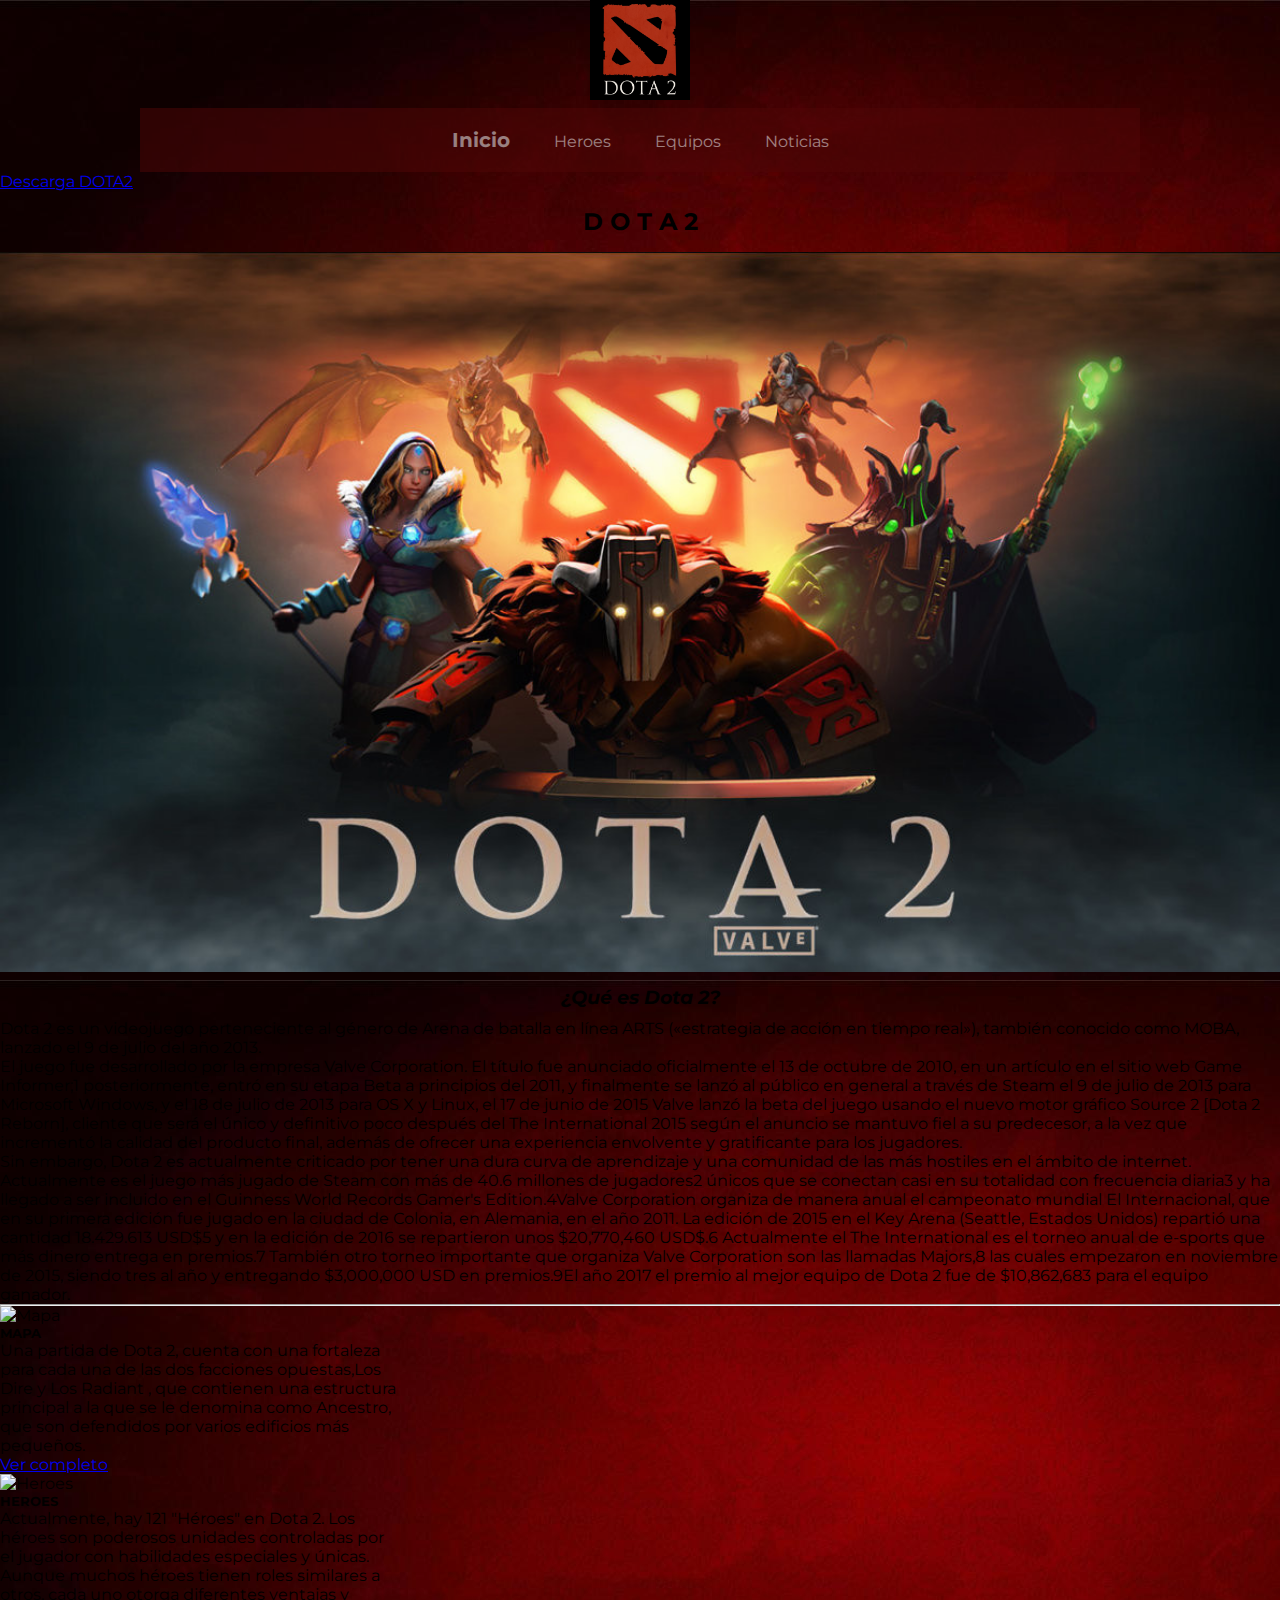
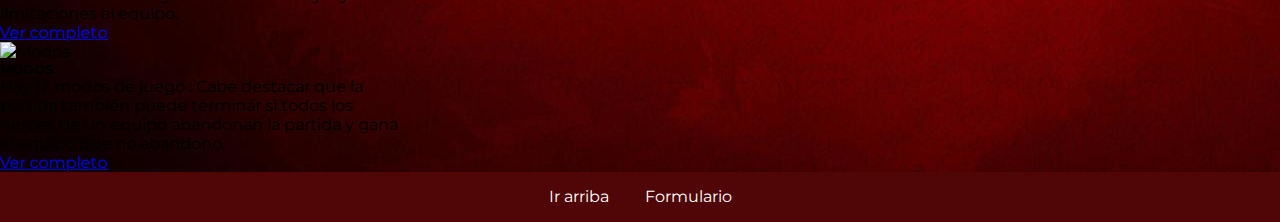
==== index.html @ de354e96 "arreglo de MAPA" ====
<!DOCTYPE html>
<html lang="en">
<head>
    <link rel="stylesheet" href="css/animate.css">
    <meta name="description" content="Informacion sobre DOTA2, descarga, modos de juego, mapa y mas contenido">
    <meta name="keywords" content="DOTA2, MapaDota2, ModosDeJuego, noticias, informacion del juego">
    <meta charset="UTF-8">
    <meta http-equiv="X-UA-Compatible" content="IE=edge">
    <meta name="viewport" content="width=device-width, initial-scale=1.0">
    <title>DOTA 2</title>
    <link rel="icon" href="imagenes/favicon-32x32.png" type="image/ico">
    <link href="https://cdn.jsdelivr.net/npm/bootstrap@5.1.1/dist/css/bootstrap.min.css" rel="stylesheet" integrity="sha384-F3w7mX95PdgyTmZZMECAngseQB83DfGTowi0iMjiWaeVhAn4FJkqJByhZMI3AhiU" crossorigin="anonymous">
    <link rel="stylesheet" href="css/estilo.css">
    <link rel="preconnect" href="https://fonts.googleapis.com">
<link rel="preconnect" href="https://fonts.gstatic.com" crossorigin>
<link href="https://fonts.googleapis.com/css2?family=Montserrat:wght@200&display=swap" rel="stylesheet">
</head>
<body>
    <div id="container">
        <headerid="top">
            <h1><a href="index.html"><img src="imagenes/logo.jpg" width="100px" alt=""DOTA2></a></h1>
        </header>
            <nav class="menu">
            <ul class="menu__ul">
                <li class="menu__li--activo menu__li"><a href="index.html">Inicio</a> </li>
                <li class="menu__li"><a href="heroes.html">Heroes</a>
                <ul class="submenu">
                    <li class="menu__li"><a href="items.html">Items</a></li>
                </ul></li>
                <li class="menu__li"><a href="equipos.html">Equipos</a></li>
                <li class="menu__li"><a href="noticias.html">Noticias</a>
                <ul class="submenu">
                    <li class="menu__li"><a href="parches.html">Parches</a></li>
                </ul>
                </li>
            </ul>
        </nav>
        <a class="position-absolute top-0 start-0 btn btn-danger btn-primary" href="https://store.steampowered.com/app/570/Dota_2/" target=”_blank” role="button">Descarga DOTA2</a>
    <div class="clearfix" ></div>
</div>
<main>
    <div class="container">
        <div>
           <h2 class="col-12 text-white fs-1 fw-bold">D O T A 2</h2>
           <img src="imagenes/dota2inicio.jpg" width="100%" alt="DOTA 2 IMAGEN">
           <h3 class="text-white"><em>¿Qué es Dota 2?</em></h3>
           <p class="text-white">Dota 2 es un videojuego perteneciente al género de Arena de batalla en línea ARTS («estrategia de acción en tiempo real»), también conocido como MOBA, lanzado el 9 de julio del año 2013. </p>
           <p class="text-white">El juego fue desarrollado por la empresa Valve Corporation. El título fue anunciado oficialmente el 13 de octubre de 2010, en un artículo en el sitio web Game Informer;1​ posteriormente, entró en su etapa Beta a principios del 2011, y finalmente se lanzó al público en general a través de Steam el 9 de julio de 2013 para Microsoft Windows, y el 18 de julio de 2013 para OS X y Linux, el 17 de junio de 2015 Valve lanzó la beta del juego usando el nuevo motor gráfico Source 2 [Dota 2 Reborn], cliente que será el único y definitivo poco después del The International 2015 según el anuncio se mantuvo fiel a su predecesor, a la vez que incrementó la calidad del producto final, además de ofrecer una experiencia envolvente y gratificante para los jugadores.</p>
           <p class="text-white">Sin embargo, Dota 2 es actualmente criticado por tener una dura curva de aprendizaje y una comunidad de las más hostiles en el ámbito de internet. Actualmente es el juego más jugado de Steam con más de 40.6 millones de jugadores2​ únicos que se conectan casi en su totalidad con frecuencia diaria3​ y ha llegado a ser incluido en el Guinness World Records Gamer's Edition.4​Valve Corporation organiza de manera anual el campeonato mundial El Internacional, que en su primera edición fue jugado en la ciudad de Colonia, en Alemania, en el año 2011. La edición de 2015 en el Key Arena (Seattle, Estados Unidos) repartió una cantidad 18.429.613 USD$5​ y en la edición de 2016 se repartieron unos $20,770,460 USD$.6​ Actualmente el The International es el torneo anual de e-sports que más dinero entrega en premios.7​ También otro torneo importante que organiza Valve Corporation son las llamadas Majors,8​ las cuales empezaron en noviembre de 2015, siendo tres al año y entregando $3,000,000 USD en premios.9​El año 2017 el premio al mejor equipo de Dota 2 fue de $10,862,683 para el equipo ganador.</p>
        </div>
        <hr>
    </div>
    <div class="container">
        <div class="row">
        <div class="card bg-dark text-white mx-3 px-3 my-3 py-3" style="width: 25rem;">
            <img src="./imageneS/Minimap_7.29.png"  class="card-img-top" alt="Mapa">
            <div class="card-body">
              <h5 class="card-title text-danger text-decoration-underline fw-bold">MAPA</h5>
              <p class="card-text">Una partida de Dota 2, cuenta con una fortaleza para cada una de las dos facciones opuestas,Los Dire y Los Radiant , que contienen una estructura principal a la que se le denomina como Ancestro, que son defendidos por varios edificios más pequeños.</p>
              <a href="#" class="btn btn-danger">Ver completo</a>
            </div>
          </div>
        <div class="card bg-dark text-white mx-3 px-3 my-3 py-3" style="width: 25rem;">
            <img src="imagenes/heroesxd.png" class="card-img-top" width="100%" alt="Heroes">
            <div class="card-body">
              <h5 class="card-title text-danger text-decoration-underline fw-bold">HEROES</h5>
              <p class="card-text">Actualmente, hay 121 "Héroes" en Dota 2. Los héroes son poderosos unidades controladas por el jugador con habilidades especiales y únicas. Aunque muchos héroes tienen roles similares a otros, cada uno otorga diferentes ventajas y limitaciones al equipo.</p>
              <a href="#" class="btn btn-danger">Ver completo</a>
            </div>
          </div>
          <div class="card bg-dark text-white mx-3 px-3 my-3 py-3" style="width: 25rem;">
            <img src="imagenes/UNDERLORDSpng.png" class="card-img-top" alt="Modos">
            <div class="card-body">
              <h5 class="card-title text-danger text-decoration-underline fw-bold">MODOS</h5>
              <p class="card-text">Hay 12 modos de juego :
                Cabe destacar que la partida también puede terminar si todos los héroes de un equipo abandonan la partida y gana el equipo que no abandono.</p>
              <a href="#" class="btn btn-danger">Ver completo</a>
            </div>
          </div>
        </div>
    </div>
      
</main>
<footer>
    <a href="#top">Ir arriba</a>
    <a href="formulario.html">Formulario</a>
  </footer>
<script src="https://cdn.jsdelivr.net/npm/bootstrap@5.1.1/dist/js/bootstrap.bundle.min.js" integrity="sha384-/bQdsTh/da6pkI1MST/rWKFNjaCP5gBSY4sEBT38Q/9RBh9AH40zEOg7Hlq2THRZ" crossorigin="anonymous"></script>
<script src="js/wow.min.js"></script>
<script>
new WOW().init();
</script>
</body>
</html>
---- css/estilo.css ----
* {
  margin: 0;
  padding: 0;
  box-sizing: border-box; }

body {
  font-family: 'Montserrat', sans-serif;
  background: url("../imagenes/fondorojoynegro.jpg"); }
  body .scale {
    transition: all 3s ease;
    border: black 2px solid; }
  body .scale:hover {
    transform: scale(1.3, 1.3);
    border-radius: 30%; }
  body h1 {
    text-align: center; }
  body .menu {
    list-style: none;
    opacity: .5;
    padding: 0;
    background: #500606;
    width: 90%;
    max-width: 1000px;
    margin: auto;
    text-align: center; }
    body .menu .menu__li--activo {
      font-weight: bolder;
      font-size: 20px; }
  body .menu li a {
    text-decoration: none;
    color: white;
    padding: 20px;
    display: inline-block;
    transition: all 500ms ease; }
  body .menu li {
    display: inline-block;
    text-align: center;
    position: relative; }
  body .menu li a:hover {
    color: white;
    background-color: tomato;
    border-radius: 100%;
    transition: all .3s; }
  body .menu .submenu {
    background: #500606;
    box-shadow: 3px 10px 10px;
    display: none; }
  body .menu .submenu li a {
    line-height: 50px; }
  body .menu ul li a:hover + ul, body .menu .submenu:hover {
    display: block;
    position: absolute; }

main .article {
  color: white;
  text-align: center; }

main .equipos {
  display: flex;
  flex-direction: row;
  flex-wrap: wrap;
  justify-content: space-around;
  padding: 1.5rem;
  margin: 1rem; }

main .equipos img {
  width: 250px;
  height: 150px;
  border: 2px double #949494;
  opacity: .4; }

main .equipos img:hover {
  opacity: 1;
  border: solid 2px white;
  transition: 0.5s; }

main .scale {
  transition: all 3s ease;
  border: black 2px solid; }

main .scale:hover {
  transform: scale(1.5, 1.5);
  border-radius: 30%; }

main .container {
  align-items: center; }
  main .container h2 {
    text-align: center;
    padding: 1rem;
    font-weight: bolder; }
  main .container h3 {
    text-align: center;
    padding: 10px;
    font-weight: bolder; }

main .parches {
  width: 90%;
  max-width: 1000px;
  margin: 20px auto;
  display: grid;
  grid-template-columns: 1fr 1fr 1fr;
  grid-template-rows: 1fr 4fr 1fr;
  grid-template-areas: "primero segundo tercero";
  grid-gap: 10px; }

main .primero {
  grid-area: primero;
  background-color: #8d0404;
  border-radius: 5px;
  padding: 1rem;
  color: white; }

main .segundo {
  grid-area: segundo;
  background-color: #bf0606;
  border-radius: 5px;
  padding: 1rem;
  color: white; }

main .tercero {
  grid-area: tercero;
  background-color: #fa0303;
  border-radius: 5px;
  padding: 1rem;
  color: white; }

main h1 {
  color: white;
  margin: 1px;
  padding: 5px; }

footer {
  text-align: center;
  height: 50px;
  line-height: 50px;
  background-color: #500606; }
  footer a {
    text-decoration: none;
    color: white;
    padding: 1rem; }

#formulario {
  color: white; }
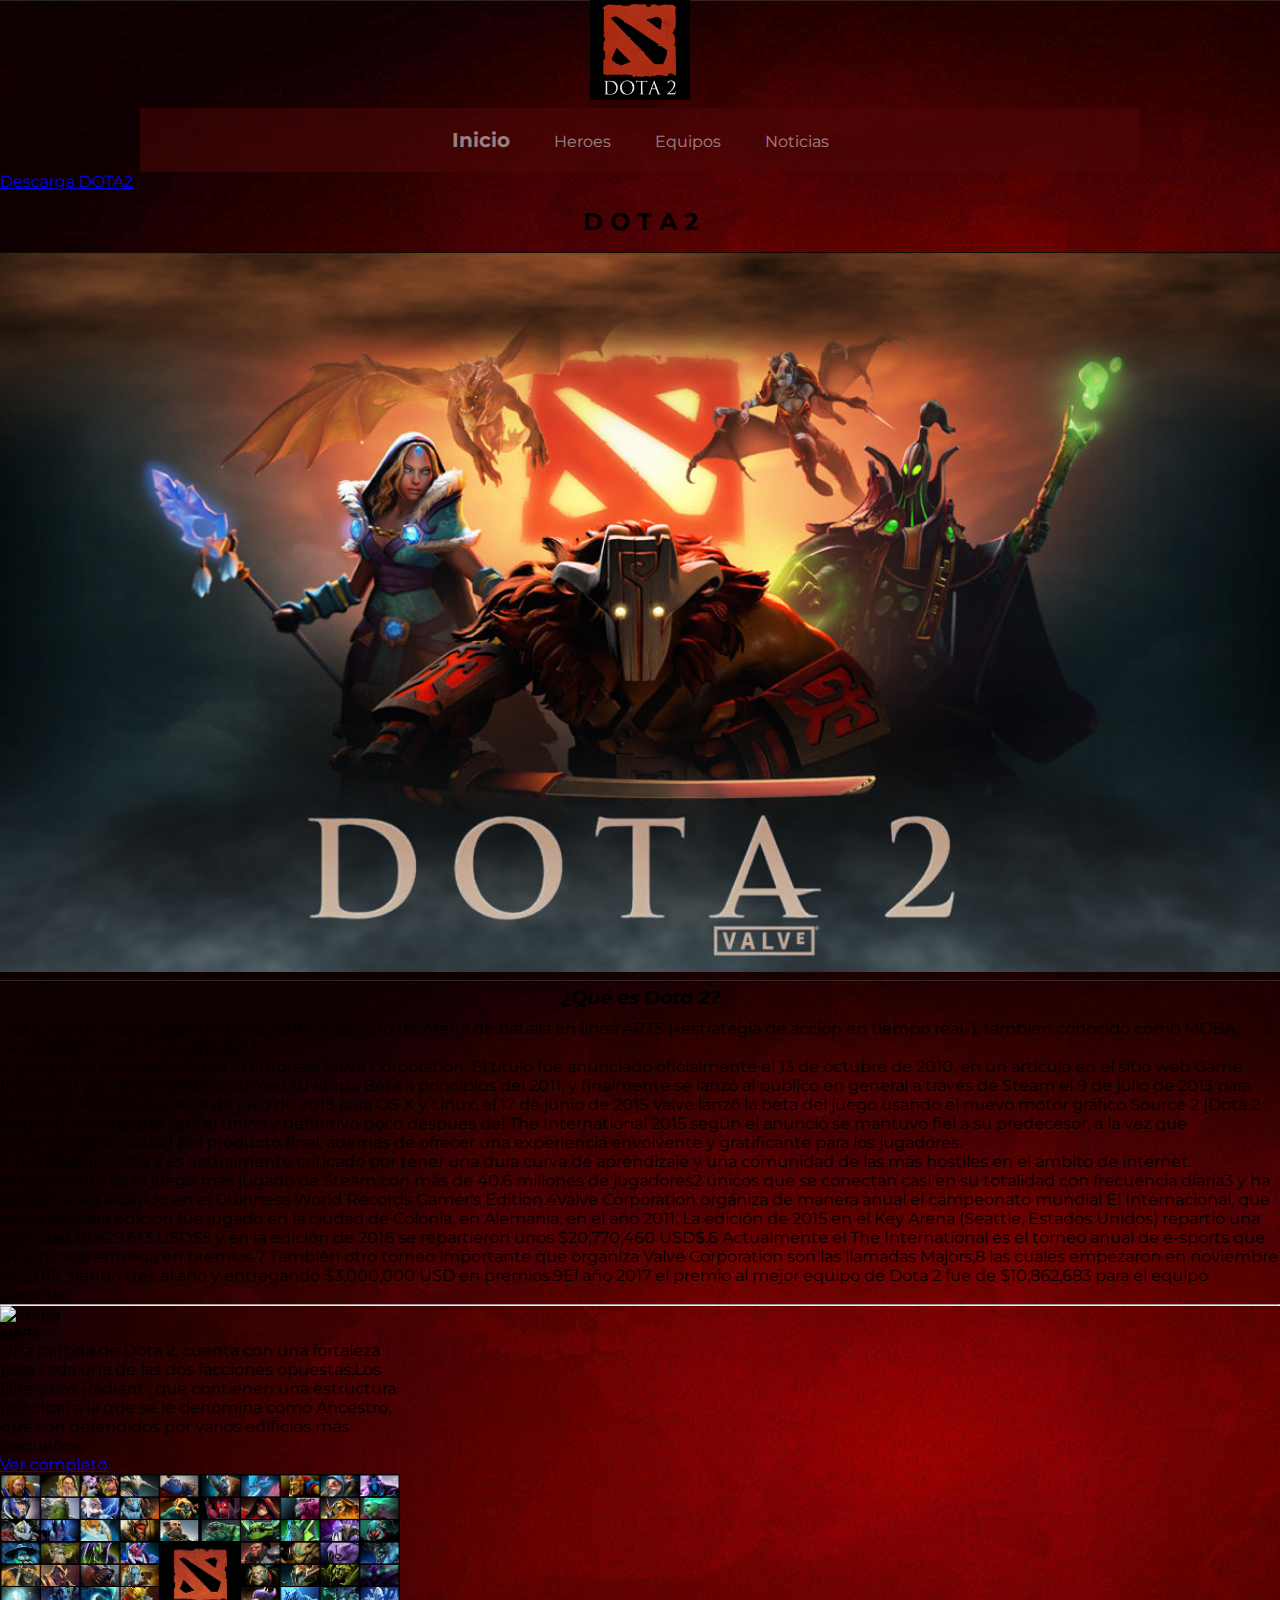
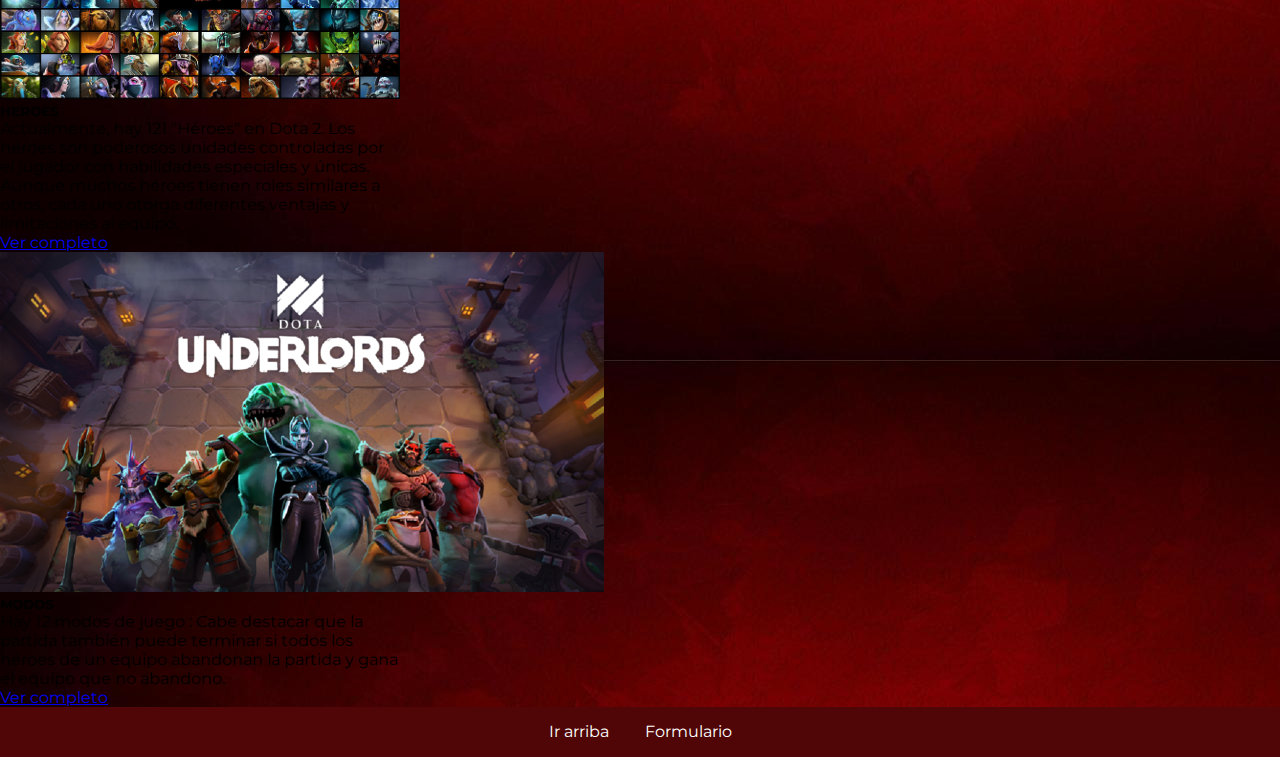
==== commit bae9ccf8: "avances y cambios" ====
--- a/index.html
+++ b/index.html
@@ -53,7 +53,7 @@
     <div class="container">
         <div class="row">
         <div class="card bg-dark text-white mx-3 px-3 my-3 py-3" style="width: 25rem;">
-            <img src="./imageneS/Minimap_7.29.png"  class="card-img-top" alt="Mapa">
+            <img src="imageneS/Minimap_7.29.png"  class="card-img-top" alt="Mapa">
             <div class="card-body">
               <h5 class="card-title text-danger text-decoration-underline fw-bold">MAPA</h5>
               <p class="card-text">Una partida de Dota 2, cuenta con una fortaleza para cada una de las dos facciones opuestas,Los Dire y Los Radiant , que contienen una estructura principal a la que se le denomina como Ancestro, que son defendidos por varios edificios más pequeños.</p>
@@ -91,4 +91,4 @@
 new WOW().init();
 </script>
 </body>
-</html>
+</html>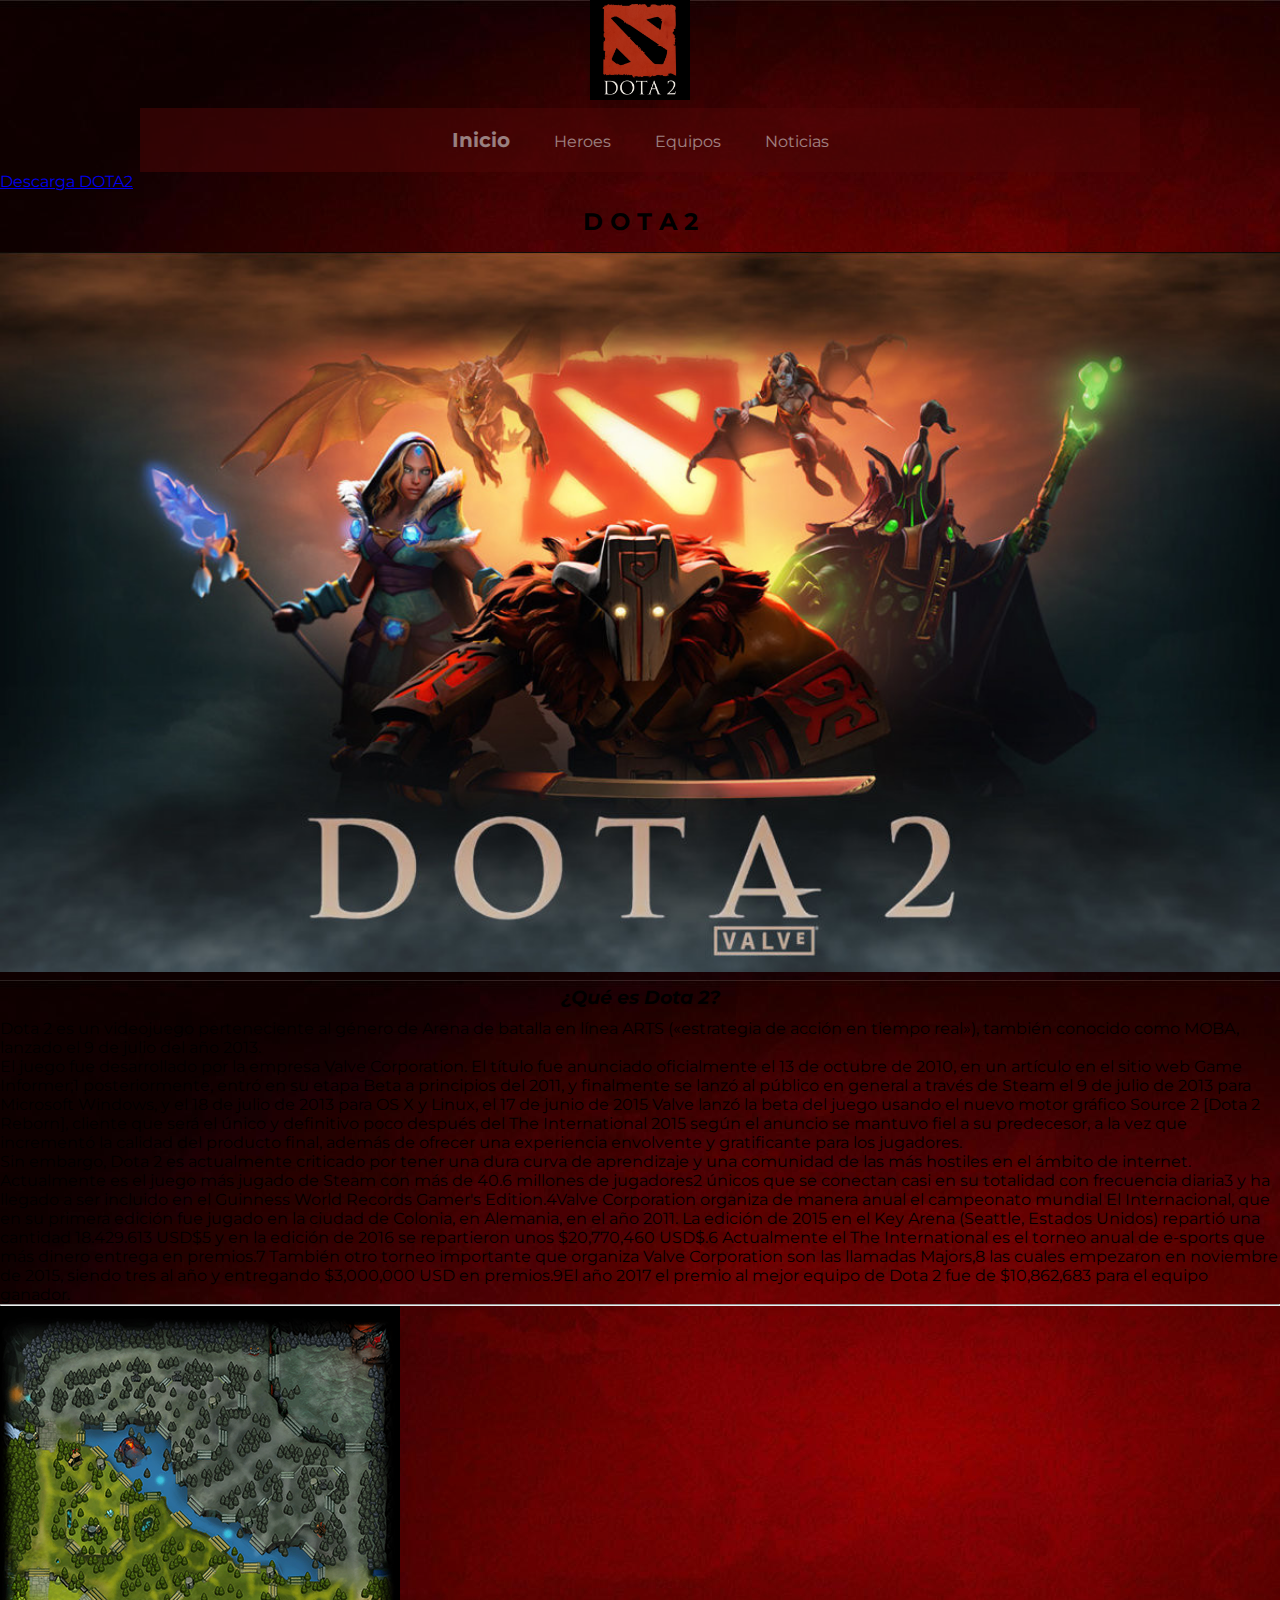
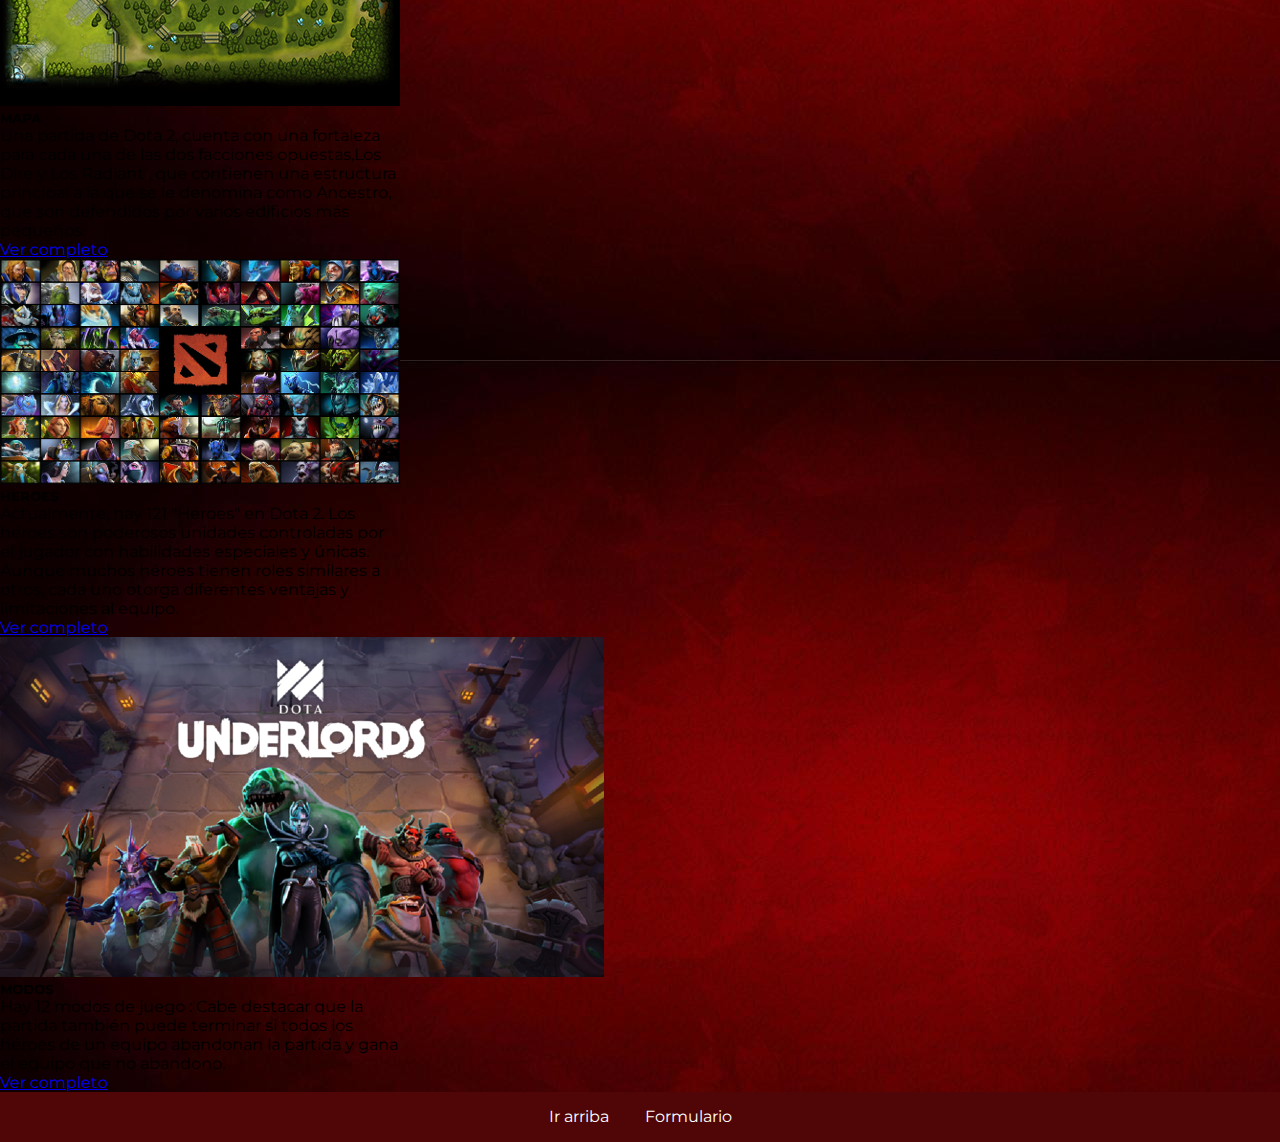
==== commit 5d4a4dbf: "cambios para entrega final" ====
--- a/index.html
+++ b/index.html
@@ -1,32 +1,28 @@
 <!DOCTYPE html>
-<html lang="en">
+<html lang="es">
 <head>
-    <link rel="stylesheet" href="css/animate.css">
     <meta name="description" content="Informacion sobre DOTA2, descarga, modos de juego, mapa y mas contenido">
     <meta name="keywords" content="DOTA2, MapaDota2, ModosDeJuego, noticias, informacion del juego">
     <meta charset="UTF-8">
     <meta http-equiv="X-UA-Compatible" content="IE=edge">
     <meta name="viewport" content="width=device-width, initial-scale=1.0">
-    <title>DOTA 2</title>
     <link rel="icon" href="imagenes/favicon-32x32.png" type="image/ico">
     <link href="https://cdn.jsdelivr.net/npm/bootstrap@5.1.1/dist/css/bootstrap.min.css" rel="stylesheet" integrity="sha384-F3w7mX95PdgyTmZZMECAngseQB83DfGTowi0iMjiWaeVhAn4FJkqJByhZMI3AhiU" crossorigin="anonymous">
     <link rel="stylesheet" href="css/estilo.css">
     <link rel="preconnect" href="https://fonts.googleapis.com">
-<link rel="preconnect" href="https://fonts.gstatic.com" crossorigin>
-<link href="https://fonts.googleapis.com/css2?family=Montserrat:wght@200&display=swap" rel="stylesheet">
+    <link rel="preconnect" href="https://fonts.gstatic.com" crossorigin>
+    <link href="https://fonts.googleapis.com/css2?family=Montserrat:wght@200&display=swap" rel="stylesheet">
+    <title>DOTA 2</title>
 </head>
 <body>
     <div id="container">
-        <headerid="top">
-            <h1><a href="index.html"><img src="imagenes/logo.jpg" width="100px" alt=""DOTA2></a></h1>
+        <header id="top">
+            <h1><a href="index.html"><img src="imagenes/logo.jpg" width="100px" alt="DOTA2"></a></h1>
         </header>
             <nav class="menu">
             <ul class="menu__ul">
                 <li class="menu__li--activo menu__li"><a href="index.html">Inicio</a> </li>
-                <li class="menu__li"><a href="heroes.html">Heroes</a>
-                <ul class="submenu">
-                    <li class="menu__li"><a href="items.html">Items</a></li>
-                </ul></li>
+                <li class="menu__li"><a href="heroes.html">Heroes</a></li>
                 <li class="menu__li"><a href="equipos.html">Equipos</a></li>
                 <li class="menu__li"><a href="noticias.html">Noticias</a>
                 <ul class="submenu">
@@ -35,14 +31,13 @@
                 </li>
             </ul>
         </nav>
-        <a class="position-absolute top-0 start-0 btn btn-danger btn-primary" href="https://store.steampowered.com/app/570/Dota_2/" target=”_blank” role="button">Descarga DOTA2</a>
-    <div class="clearfix" ></div>
+        <a class="position-absolute top-0 start-0 btn btn-danger" href="https://store.steampowered.com/app/570/Dota_2/" target=”_blank” role="button">Descarga DOTA2</a>
 </div>
 <main>
     <div class="container">
         <div>
-           <h2 class="col-12 text-white fs-1 fw-bold">D O T A 2</h2>
-           <img src="imagenes/dota2inicio.jpg" width="100%" alt="DOTA 2 IMAGEN">
+           <h2 class="text-white fs-1 fw-bold">D O T A 2</h2>
+           <img src="./imagenes/dota2inicio.jpg" width="100%" alt="DOTA 2 IMAGEN">
            <h3 class="text-white"><em>¿Qué es Dota 2?</em></h3>
            <p class="text-white">Dota 2 es un videojuego perteneciente al género de Arena de batalla en línea ARTS («estrategia de acción en tiempo real»), también conocido como MOBA, lanzado el 9 de julio del año 2013. </p>
            <p class="text-white">El juego fue desarrollado por la empresa Valve Corporation. El título fue anunciado oficialmente el 13 de octubre de 2010, en un artículo en el sitio web Game Informer;1​ posteriormente, entró en su etapa Beta a principios del 2011, y finalmente se lanzó al público en general a través de Steam el 9 de julio de 2013 para Microsoft Windows, y el 18 de julio de 2013 para OS X y Linux, el 17 de junio de 2015 Valve lanzó la beta del juego usando el nuevo motor gráfico Source 2 [Dota 2 Reborn], cliente que será el único y definitivo poco después del The International 2015 según el anuncio se mantuvo fiel a su predecesor, a la vez que incrementó la calidad del producto final, además de ofrecer una experiencia envolvente y gratificante para los jugadores.</p>
@@ -53,7 +48,7 @@
     <div class="container">
         <div class="row">
         <div class="card bg-dark text-white mx-3 px-3 my-3 py-3" style="width: 25rem;">
-            <img src="imageneS/Minimap_7.29.png"  class="card-img-top" alt="Mapa">
+            <img src="./imagenes/Minimap_7.29.png"  class="card-img-top" alt="Mapa">
             <div class="card-body">
               <h5 class="card-title text-danger text-decoration-underline fw-bold">MAPA</h5>
               <p class="card-text">Una partida de Dota 2, cuenta con una fortaleza para cada una de las dos facciones opuestas,Los Dire y Los Radiant , que contienen una estructura principal a la que se le denomina como Ancestro, que son defendidos por varios edificios más pequeños.</p>
@@ -61,7 +56,7 @@
             </div>
           </div>
         <div class="card bg-dark text-white mx-3 px-3 my-3 py-3" style="width: 25rem;">
-            <img src="imagenes/heroesxd.png" class="card-img-top" width="100%" alt="Heroes">
+            <img src="./imagenes/heroesxd.png" class="card-img-top" width="100%" alt="Heroes">
             <div class="card-body">
               <h5 class="card-title text-danger text-decoration-underline fw-bold">HEROES</h5>
               <p class="card-text">Actualmente, hay 121 "Héroes" en Dota 2. Los héroes son poderosos unidades controladas por el jugador con habilidades especiales y únicas. Aunque muchos héroes tienen roles similares a otros, cada uno otorga diferentes ventajas y limitaciones al equipo.</p>
@@ -69,7 +64,7 @@
             </div>
           </div>
           <div class="card bg-dark text-white mx-3 px-3 my-3 py-3" style="width: 25rem;">
-            <img src="imagenes/UNDERLORDSpng.png" class="card-img-top" alt="Modos">
+            <img src="./imagenes/UNDERLORDSpng.png" class="card-img-top" alt="Modos">
             <div class="card-body">
               <h5 class="card-title text-danger text-decoration-underline fw-bold">MODOS</h5>
               <p class="card-text">Hay 12 modos de juego :
@@ -86,9 +81,5 @@
     <a href="formulario.html">Formulario</a>
   </footer>
 <script src="https://cdn.jsdelivr.net/npm/bootstrap@5.1.1/dist/js/bootstrap.bundle.min.js" integrity="sha384-/bQdsTh/da6pkI1MST/rWKFNjaCP5gBSY4sEBT38Q/9RBh9AH40zEOg7Hlq2THRZ" crossorigin="anonymous"></script>
-<script src="js/wow.min.js"></script>
-<script>
-new WOW().init();
-</script>
 </body>
-</html>+</html>
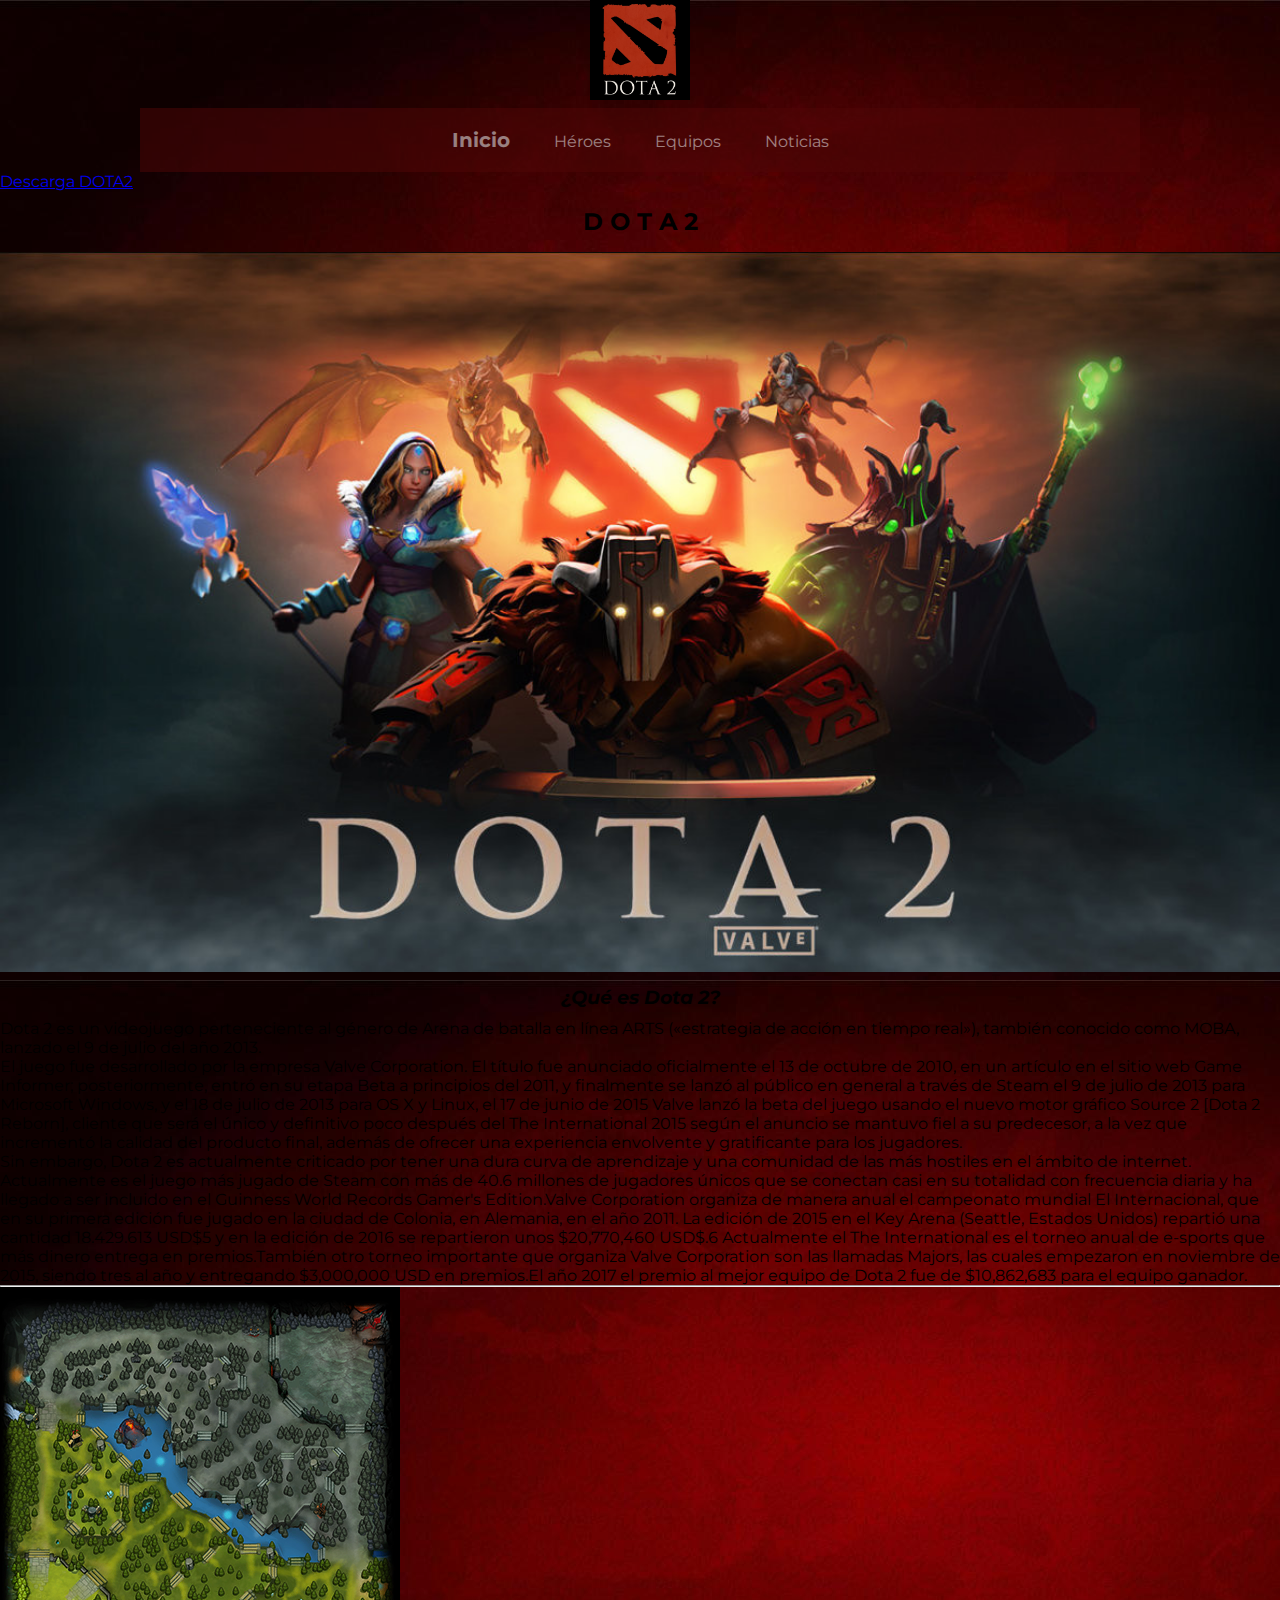
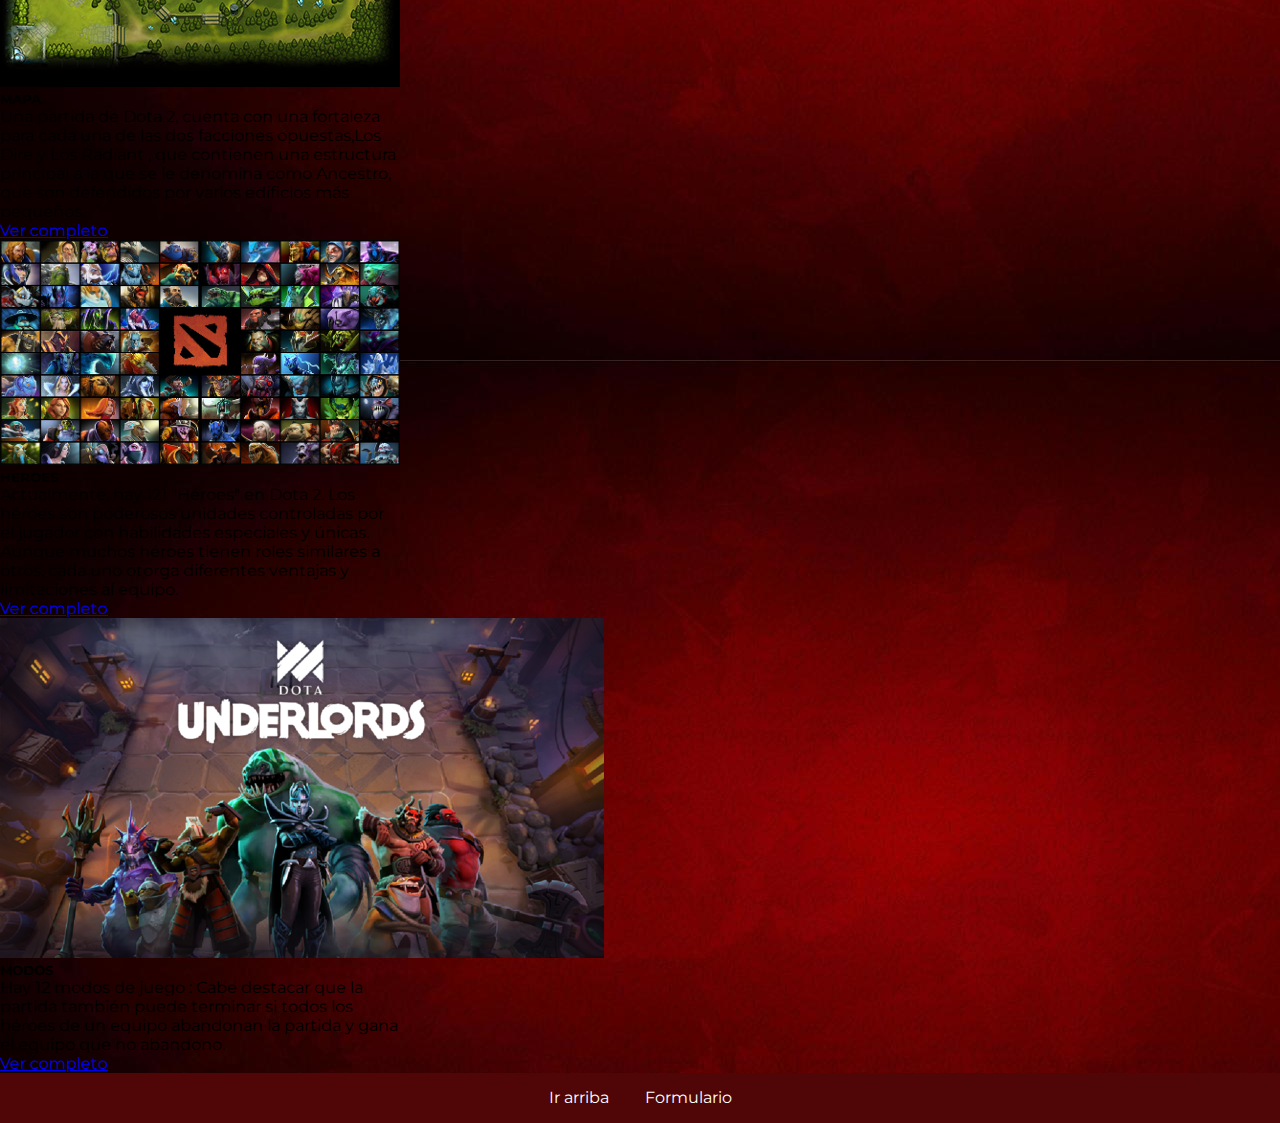
==== commit 308168d9: "Update index.html" ====
--- a/index.html
+++ b/index.html
@@ -22,7 +22,7 @@
             <nav class="menu">
             <ul class="menu__ul">
                 <li class="menu__li--activo menu__li"><a href="index.html">Inicio</a> </li>
-                <li class="menu__li"><a href="heroes.html">Heroes</a></li>
+                <li class="menu__li"><a href="heroes.html">Héroes</a></li>
                 <li class="menu__li"><a href="equipos.html">Equipos</a></li>
                 <li class="menu__li"><a href="noticias.html">Noticias</a>
                 <ul class="submenu">
@@ -40,8 +40,8 @@
            <img src="./imagenes/dota2inicio.jpg" width="100%" alt="DOTA 2 IMAGEN">
            <h3 class="text-white"><em>¿Qué es Dota 2?</em></h3>
            <p class="text-white">Dota 2 es un videojuego perteneciente al género de Arena de batalla en línea ARTS («estrategia de acción en tiempo real»), también conocido como MOBA, lanzado el 9 de julio del año 2013. </p>
-           <p class="text-white">El juego fue desarrollado por la empresa Valve Corporation. El título fue anunciado oficialmente el 13 de octubre de 2010, en un artículo en el sitio web Game Informer;1​ posteriormente, entró en su etapa Beta a principios del 2011, y finalmente se lanzó al público en general a través de Steam el 9 de julio de 2013 para Microsoft Windows, y el 18 de julio de 2013 para OS X y Linux, el 17 de junio de 2015 Valve lanzó la beta del juego usando el nuevo motor gráfico Source 2 [Dota 2 Reborn], cliente que será el único y definitivo poco después del The International 2015 según el anuncio se mantuvo fiel a su predecesor, a la vez que incrementó la calidad del producto final, además de ofrecer una experiencia envolvente y gratificante para los jugadores.</p>
-           <p class="text-white">Sin embargo, Dota 2 es actualmente criticado por tener una dura curva de aprendizaje y una comunidad de las más hostiles en el ámbito de internet. Actualmente es el juego más jugado de Steam con más de 40.6 millones de jugadores2​ únicos que se conectan casi en su totalidad con frecuencia diaria3​ y ha llegado a ser incluido en el Guinness World Records Gamer's Edition.4​Valve Corporation organiza de manera anual el campeonato mundial El Internacional, que en su primera edición fue jugado en la ciudad de Colonia, en Alemania, en el año 2011. La edición de 2015 en el Key Arena (Seattle, Estados Unidos) repartió una cantidad 18.429.613 USD$5​ y en la edición de 2016 se repartieron unos $20,770,460 USD$.6​ Actualmente el The International es el torneo anual de e-sports que más dinero entrega en premios.7​ También otro torneo importante que organiza Valve Corporation son las llamadas Majors,8​ las cuales empezaron en noviembre de 2015, siendo tres al año y entregando $3,000,000 USD en premios.9​El año 2017 el premio al mejor equipo de Dota 2 fue de $10,862,683 para el equipo ganador.</p>
+           <p class="text-white">El juego fue desarrollado por la empresa Valve Corporation. El título fue anunciado oficialmente el 13 de octubre de 2010, en un artículo en el sitio web Game Informer; posteriormente, entró en su etapa Beta a principios del 2011, y finalmente se lanzó al público en general a través de Steam el 9 de julio de 2013 para Microsoft Windows, y el 18 de julio de 2013 para OS X y Linux, el 17 de junio de 2015 Valve lanzó la beta del juego usando el nuevo motor gráfico Source 2 [Dota 2 Reborn], cliente que será el único y definitivo poco después del The International 2015 según el anuncio se mantuvo fiel a su predecesor, a la vez que incrementó la calidad del producto final, además de ofrecer una experiencia envolvente y gratificante para los jugadores.</p>
+           <p class="text-white">Sin embargo, Dota 2 es actualmente criticado por tener una dura curva de aprendizaje y una comunidad de las más hostiles en el ámbito de internet. Actualmente es el juego más jugado de Steam con más de 40.6 millones de jugadores​ únicos que se conectan casi en su totalidad con frecuencia diaria y ha llegado a ser incluido en el Guinness World Records Gamer's Edition.Valve Corporation organiza de manera anual el campeonato mundial El Internacional, que en su primera edición fue jugado en la ciudad de Colonia, en Alemania, en el año 2011. La edición de 2015 en el Key Arena (Seattle, Estados Unidos) repartió una cantidad 18.429.613 USD$5​ y en la edición de 2016 se repartieron unos $20,770,460 USD$.6​ Actualmente el The International es el torneo anual de e-sports que más dinero entrega en premios.También otro torneo importante que organiza Valve Corporation son las llamadas Majors,​ las cuales empezaron en noviembre de 2015, siendo tres al año y entregando $3,000,000 USD en premios.​El año 2017 el premio al mejor equipo de Dota 2 fue de $10,862,683 para el equipo ganador.</p>
         </div>
         <hr>
     </div>
@@ -60,7 +60,7 @@
             <div class="card-body">
               <h5 class="card-title text-danger text-decoration-underline fw-bold">HEROES</h5>
               <p class="card-text">Actualmente, hay 121 "Héroes" en Dota 2. Los héroes son poderosos unidades controladas por el jugador con habilidades especiales y únicas. Aunque muchos héroes tienen roles similares a otros, cada uno otorga diferentes ventajas y limitaciones al equipo.</p>
-              <a href="#" class="btn btn-danger">Ver completo</a>
+              <a href="heroes.html" class="btn btn-danger">Ver completo</a>
             </div>
           </div>
           <div class="card bg-dark text-white mx-3 px-3 my-3 py-3" style="width: 25rem;">
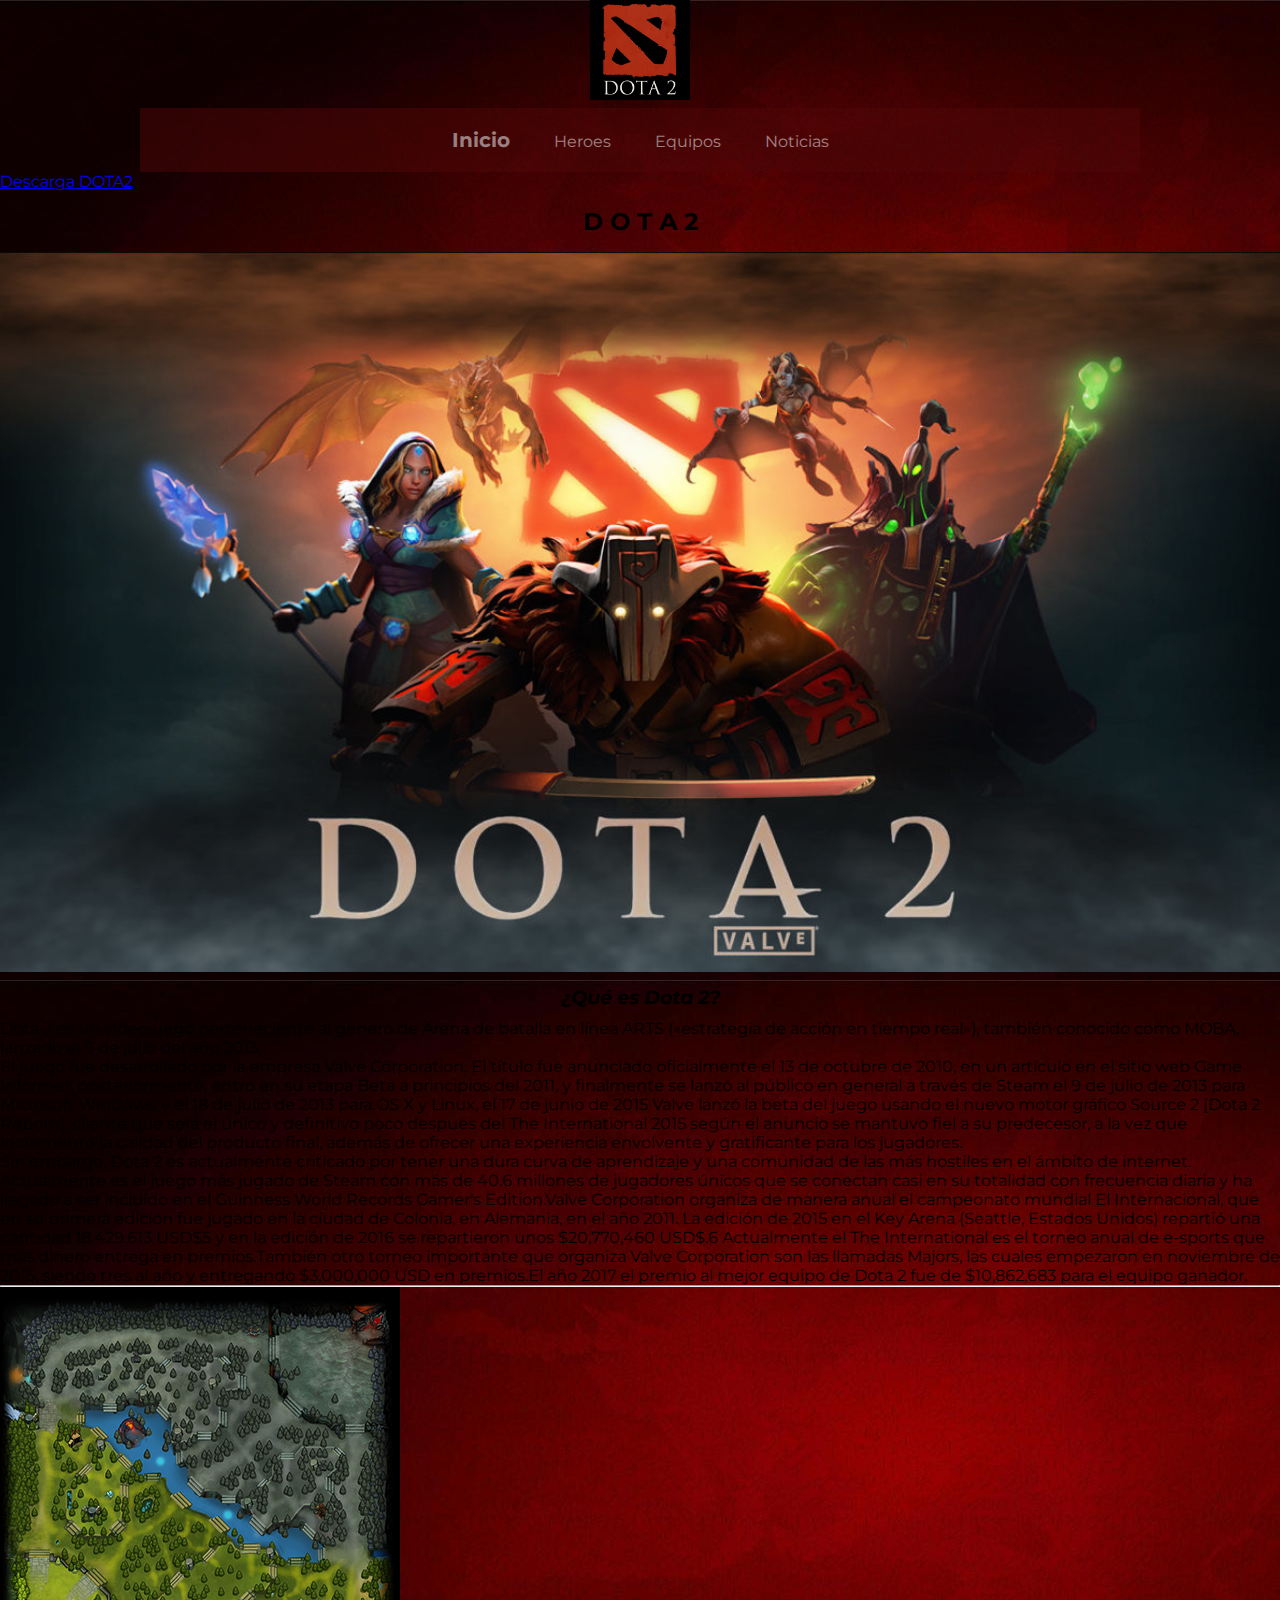
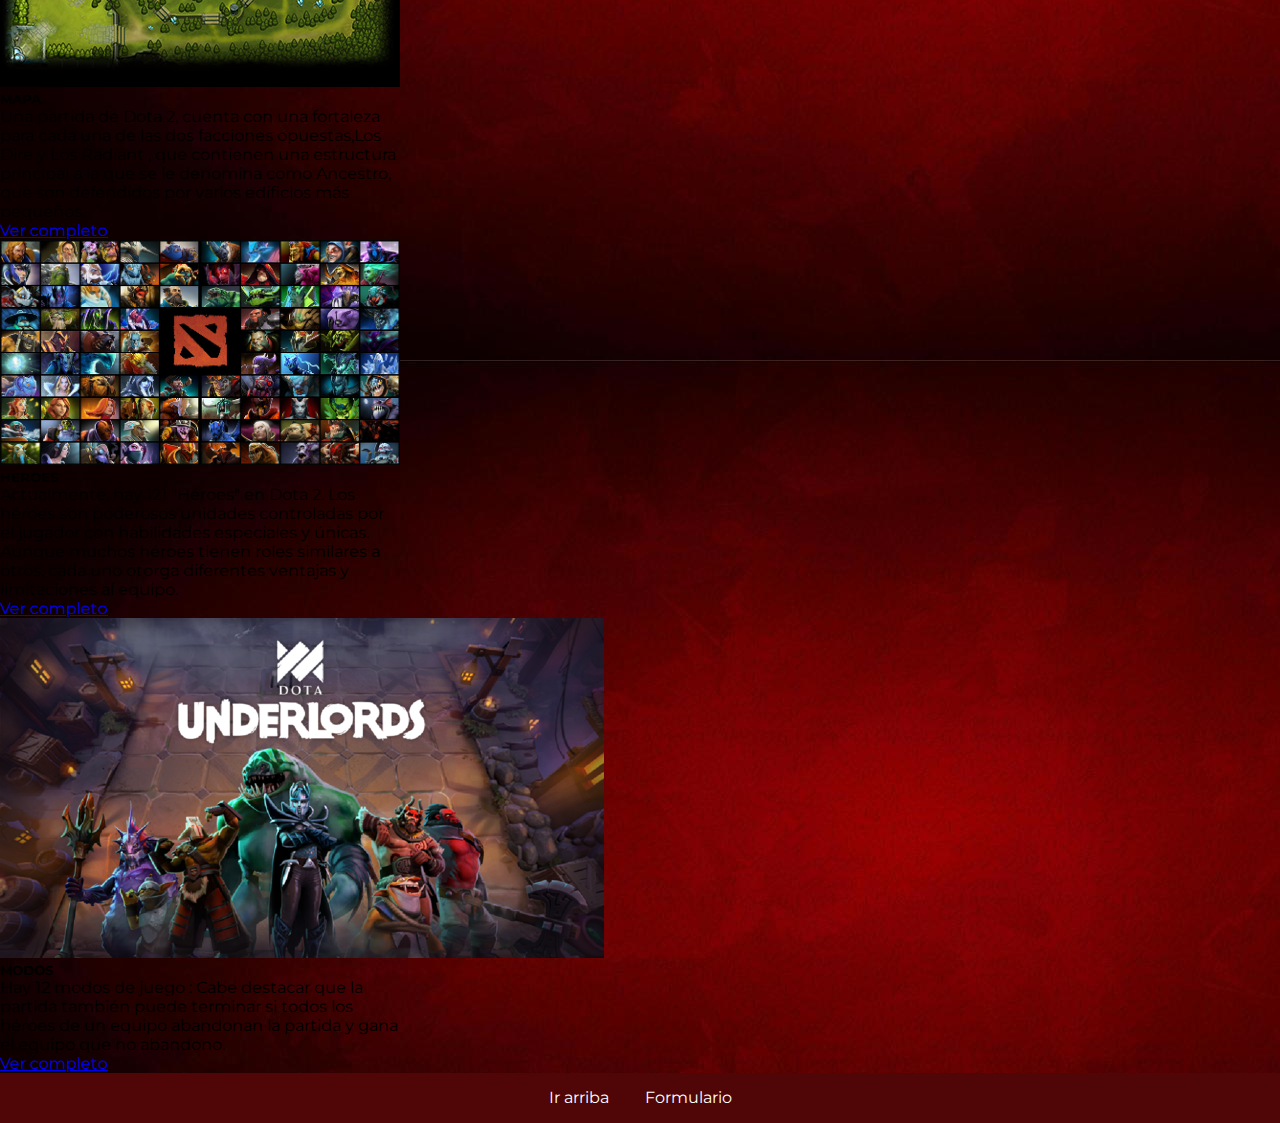
==== commit 3dbd2417: "proyecto listo" ====
--- a/index.html
+++ b/index.html
@@ -22,7 +22,7 @@
             <nav class="menu">
             <ul class="menu__ul">
                 <li class="menu__li--activo menu__li"><a href="index.html">Inicio</a> </li>
-                <li class="menu__li"><a href="heroes.html">Héroes</a></li>
+                <li class="menu__li"><a href="heroes.html">Heroes</a></li>
                 <li class="menu__li"><a href="equipos.html">Equipos</a></li>
                 <li class="menu__li"><a href="noticias.html">Noticias</a>
                 <ul class="submenu">
